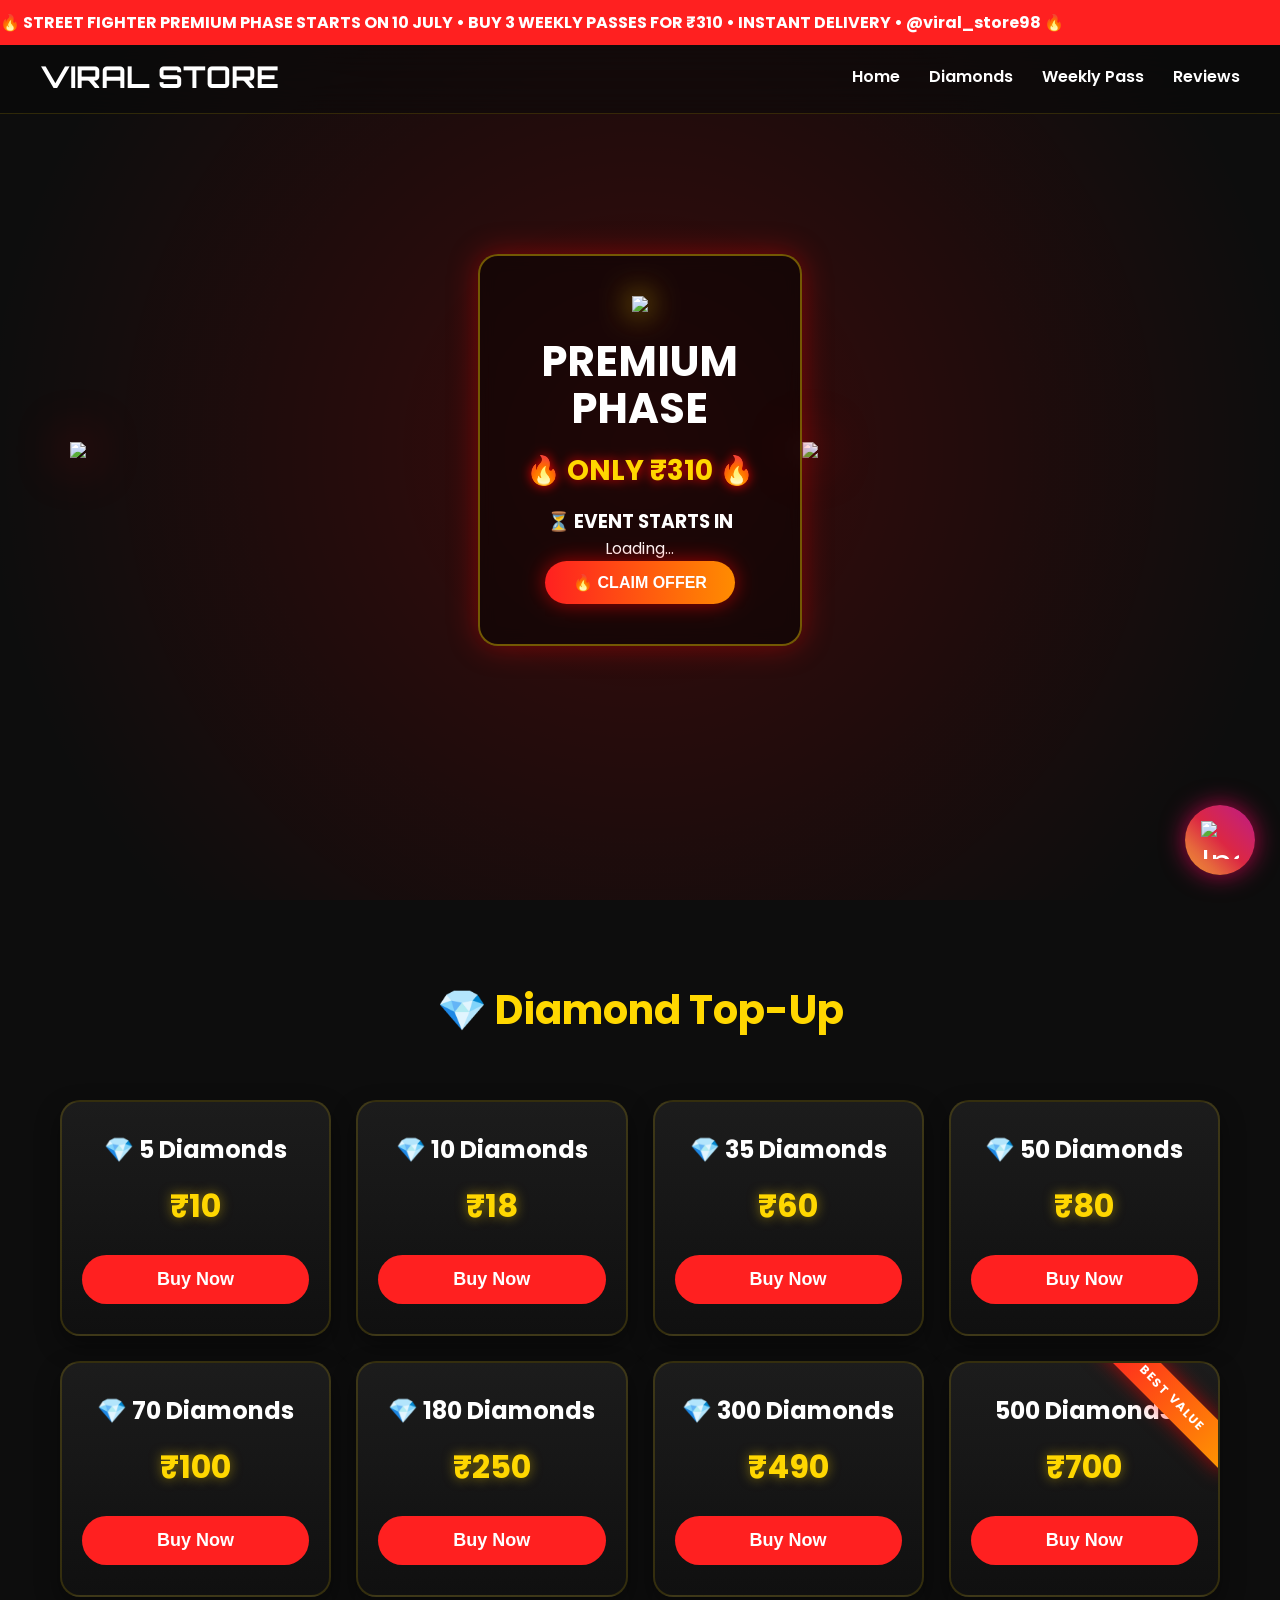
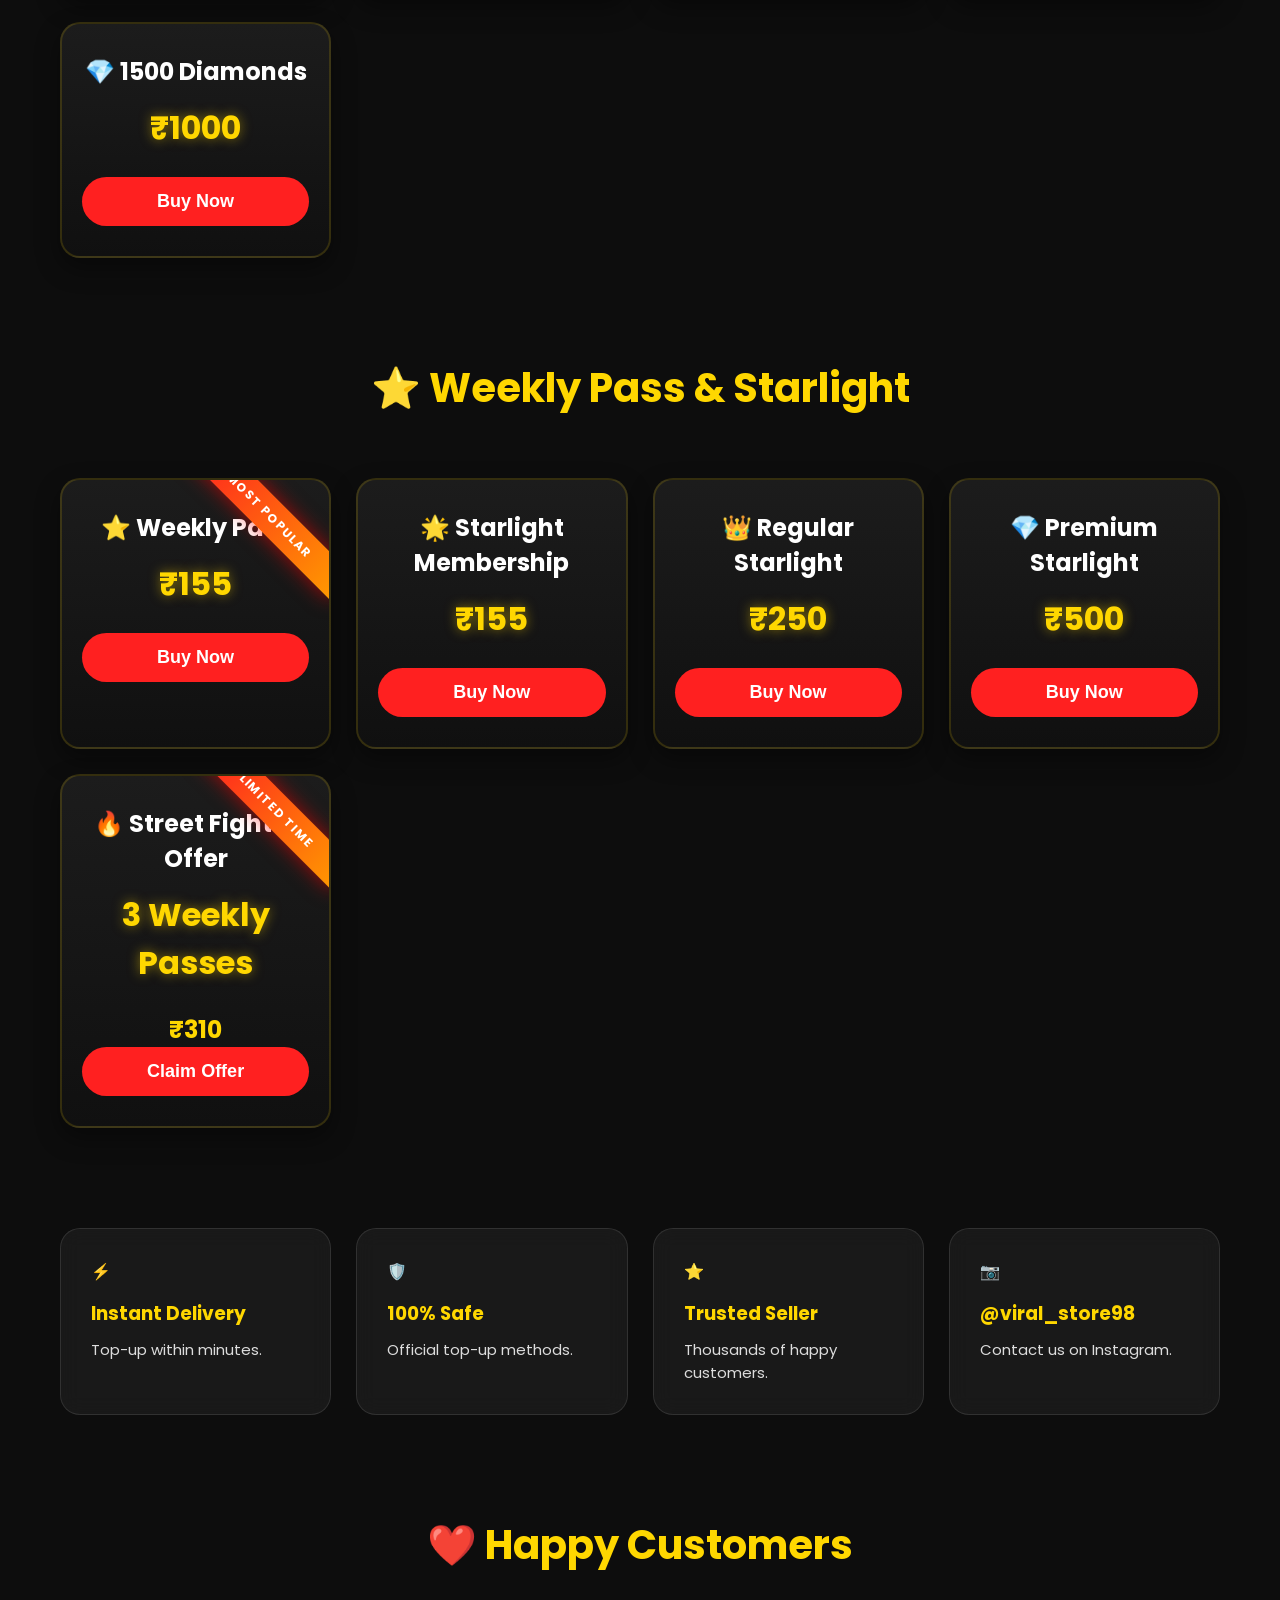
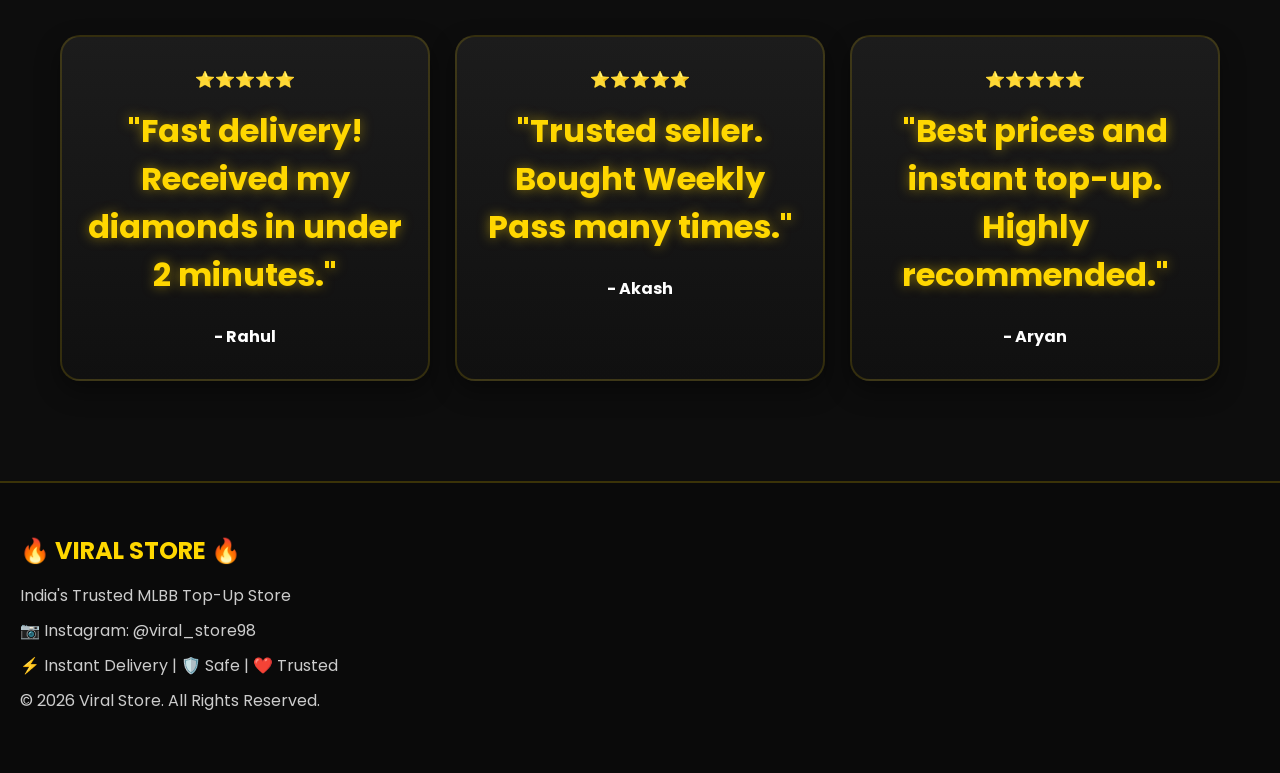
==== index.html @ a95eb8c6 "// ===== EVENT CONFIG =====  document.documentElement.style.setProperty( "--hero-bg", url('${eventDa" ====
<!DOCTYPE html>  <html lang="en">  
<head>  
  <link rel="preconnect" href="https://fonts.googleapis.com">  
<link rel="preconnect" href="https://fonts.gstatic.com" crossorigin>  <link href="https://fonts.googleapis.com/css2?family=Orbitron:wght@500;700;900&family=Poppins:wght@300;400;500;600&display=swap" rel="stylesheet">  
    <meta charset="UTF-8">  
    <meta name="viewport" content="width=device-width, initial-scale=1.0">  
    <title>Viral Store</title>  <link rel="stylesheet" href="style.css">

</head>  <body>  
<div class="announcement">  🔥 STREET FIGHTER PREMIUM PHASE STARTS ON 10 JULY • BUY 3 WEEKLY PASSES FOR ₹310 • INSTANT DELIVERY • @viral_store98 🔥

</div>  
<nav>  
    <div class="logo">  
        VIRAL STORE  
    </div>  <div class="menu">  
    <a href="#home">Home</a>  
    <a href="#diamonds">Diamonds</a>  
    <a href="#weekly">Weekly Pass</a>  
    <a href="#reviews">Reviews</a>  
</div>

</nav>  <section id="home">  <div class="hero">  <img src="images/ryu.png" class="fighter left">  <div class="hero-center">  <img src="images/logo.png" class="hero-logo">  <h1 id="eventName"></h1>  <h2>PREMIUM PHASE</h2>  <p id="eventOffer"></p>  <div class="hero-price">🔥 ONLY ₹310 🔥</div> <div class="countdown-box">

<h3>⏳ EVENT STARTS IN</h3>

<div id="countdown">Loading...</div>

</div> <button onclick="location.href='#weekly'">  
🔥 CLAIM OFFER  
</button>  </div>  <img src="images/chunli.png" class="fighter right">  </div>  </section>  <section id="diamonds">  <h2 class="section-title">💎 Diamond Top-Up</h2>  <div class="cards">  <div class="card">  
<h3>💎 5 Diamonds</h3>  
<p>₹10</p>  
<button onclick="location.href='order.html?package=5 Diamonds - ₹10'">  
Buy Now  
</button>  
</div>  <div class="card">  
<h3>💎 10 Diamonds</h3>  
<p>₹18</p>  
<button onclick="location.href='order.html?package=10 Diamonds - ₹18'">  
Buy Now  
</button>  
</div>  <div class="card">  
<h3>💎 35 Diamonds</h3>  
<p>₹60</p>  
<button onclick="location.href='order.html?package=35 Diamonds - ₹60'">  
Buy Now  
</button>  
</div>  <div class="card">  
<h3>💎 50 Diamonds</h3>  
<p>₹80</p>  
<button onclick="location.href='order.html?package=50 Diamonds - ₹80'">  
Buy Now  
</button>  
</div>  <div class="card">  
<h3>💎 70 Diamonds</h3>  
<p>₹100</p>  
<button onclick="location.href='order.html?package=70 Diamonds - ₹100'">  
Buy Now  
</button>  
</div>  <div class="card">  
<h3>💎 180 Diamonds</h3>  
<p>₹250</p>  
<button onclick="location.href='order.html?package=180 Diamonds - ₹250'">  
Buy Now  
</button>  
</div>  
<div class="card">  
<h3>💎 300 Diamonds</h3>  
<p>₹490</p>  
<button onclick="location.href='order.html?package=300 Diamonds - ₹490'">  
Buy Now  
</button>  
</div>  
<div class="card">  <div class="badge">BEST VALUE</div>  <h3>500 Diamonds</h3>  
<p>₹700</p>  <button onclick="location.href='order.html?package=500 Diamonds - ₹700'">  
Buy Now  
</button>  </div>  <div class="card">  
<h3>💎 1500 Diamonds</h3>  
<p>₹1000</p>  
<button onclick="location.href='order.html?package=1500 Diamonds - ₹1000'">  
Buy Now  
</button>  
</div>  
</div>  </section>  <section id="weekly">  <h2 class="section-title">⭐ Weekly Pass & Starlight</h2>  <div class="cards">  <div class="card popular">  <div class="badge">MOST POPULAR</div>  <h3>⭐ Weekly Pass</h3>  <p>₹155</p>  <button onclick="location.href='order.html?package=Weekly Pass - ₹155'">  
Buy Now  
</button>  </div>  <div class="card">  
<h3>🌟 Starlight Membership</h3>  
<p>₹155</p>  
<button onclick="location.href='order.html?package=Starlight Membership - ₹155'">  
Buy Now  
</button>  
</div>  <div class="card">  
<h3>👑 Regular Starlight</h3>  
<p>₹250</p>  
<button onclick="location.href='order.html?package=Regular Starlight - ₹250'">  
Buy Now  
</button>  
</div>  <div class="card">  
<h3>💎 Premium Starlight</h3>  
<p>₹500</p>  
<button onclick="location.href='order.html?package=Premium Starlight - ₹500'">  
Buy Now  
</button>  
</div>  <div class="card offer-card">  
<div class="badge">LIMITED TIME</div>  
<h3>🔥 Street Fighter Offer</h3>  
<p>3 Weekly Passes</p>  
<h2 style="color:gold;">₹310</h2>  
<button onclick="location.href='order.html?package=Street Fighter Offer - 3 Weekly Passes - ₹310'">  
Claim Offer  
</button>  
</div>  </div>  </section>  
<section class="trust">  <div class="trust-box">  
⚡<br>  
<h3>Instant Delivery</h3>  
<p>Top-up within minutes.</p>  
</div>  <div class="trust-box">  
🛡️<br>  
<h3>100% Safe</h3>  
<p>Official top-up methods.</p>  
</div>  <div class="trust-box">  
⭐<br>  
<h3>Trusted Seller</h3>  
<p>Thousands of happy customers.</p>  
</div>  <div class="trust-box">  
📷<br>  
<h3>@viral_store98</h3>  
<p>Contact us on Instagram.</p>  
</div>  </section>  
<section id="reviews">  <h2 class="section-title">❤️ Happy Customers</h2>  <div class="cards">  <div class="card">  
⭐⭐⭐⭐⭐  
<p>"Fast delivery! Received my diamonds in under 2 minutes."</p>  
<h4>- Rahul</h4>  
</div>  <div class="card">  
⭐⭐⭐⭐⭐  
<p>"Trusted seller. Bought Weekly Pass many times."</p>  
<h4>- Akash</h4>  
</div>  <div class="card">  
⭐⭐⭐⭐⭐  
<p>"Best prices and instant top-up. Highly recommended."</p>  
<h4>- Aryan</h4>  
</div>  </div>  </section>  <footer>  <h2>🔥 VIRAL STORE 🔥</h2>  <p>India's Trusted MLBB Top-Up Store</p>  <p>📷 Instagram: @viral_store98</p>  <p>⚡ Instant Delivery | 🛡️ Safe | ❤️ Trusted</p>  <p>© 2026 Viral Store. All Rights Reserved.</p>  </footer>  
<a href="https://instagram.com/viral_store98"
class="insta-btn"
target="_blank">

<img src="images/instagram.png" alt="Instagram">

</a>
<script src="event.js"></script>  
<script src="script.js"></script>  
<div id="offerPopup" class="popup">  <div class="popup-box">  <span class="close" onclick="closePopup()">×</span>

<h2>🔥 STREET FIGHTER PREMIUM PHASE</h2>  <p>Buy 3 Weekly Passes</p>  <h1>₹310</h1>  <button onclick="location.href='order.html?package=offer310'">  
CLAIM OFFER  
</button>  </div>  </div>  
</body>  
</html>
---- style.css ----
*{
margin:0;
padding:0;
box-sizing:border-box;
}



html{
scroll-behavior:smooth;
}

body{
background:#0d0d0d;
font-family:'Poppins',sans-serif;
color:white;
}

nav{
position:fixed;
top:0;
left:0;
width:100%;
display:flex;
justify-content:space-between;
align-items:center;
padding:18px 40px;

background:rgba(10,10,10,.55);
backdrop-filter:blur(18px);
-webkit-backdrop-filter:blur(18px);

border-bottom:1px solid rgba(255,215,0,.15);

z-index:9999;
transition:.35s;
}

.logo{
color:#fff;
font-size:30px;
font-family:'Orbitron',sans-serif;
font-weight:bold;
}

.menu a{
color:white;
text-decoration:none;
margin-left:25px;
font-weight:600;
position:relative;
transition:.3s;
}

.menu a:hover{
color:gold;
}
.menu a::after{
content:"";
position:absolute;
left:0;
bottom:-6px;
width:0;
height:2px;
background:gold;
transition:.3s;
}

.menu a:hover::after{
width:100%;
}
#home{
height:100vh;
background:
linear-gradient(
rgba(0,0,0,.35),
rgba(0,0,0,.75),
rgba(0,0,0,.95)
),
var(--hero-bg);

background-size:cover;
background-position:center;
background-attachment:fixed;

display:flex;
justify-content:center;
align-items:center;
text-align:center;

overflow:hidden;
position:relative;
}
.hero h1{
font-size:42px;
font-family:'Orbitron',sans-serif;
color:white;
text-shadow:0 0 20px red;
letter-spacing:2px;
}

.hero-center h2{
font-size:42px;
line-height:1.1;
margin-bottom:15px;
}

.hero p{
font-size:18px;
font-weight:bold;
color:white;
margin-bottom:18px;
}

.hero button{
padding:12px 28px;
font-size:16px;
font-weight:bold;
background:linear-gradient(90deg,#ff2020,#ff8c00);
color:white;
border:none;
border-radius:50px;
cursor:pointer;
transition:.3s;
box-shadow:0 0 20px rgba(255,0,0,.6);
}

.hero button:hover{
transform:scale(1.05);
box-shadow:0 0 30px rgba(255,140,0,.9);
}

.hero{
display:flex;
justify-content:space-between;
align-items:center;
width:100%;
padding:0 40px;
}

.hero-center{
text-align:center;
background:rgba(0,0,0,0.45);
backdrop-filter:blur(8px);
padding:40px;
border-radius:20px;
border:2px solid rgba(255,215,0,0.4);
box-shadow:0 0 30px rgba(255,0,0,0.4);
max-width:600px;
}
.hero-logo{
width:120px;
margin-bottom:20px;
filter:drop-shadow(0 0 15px gold);
}

.hero-price{
font-size:28px;
font-weight:bold;
color:#FFD700;
margin:15px 0;
text-shadow:0 0 12px red;
}
.fighter{
width:580px;
max-height:85vh;
object-fit:contain;
animation:float 3s ease-in-out infinite;
filter:drop-shadow(0 0 25px rgba(255,0,0,.8));
pointer-events:none;
user-select:none;
}

.left{
margin-left:30px;
}

.right{
margin-right:30px;
}

@keyframes float{

0%{transform:translateY(0px);}

50%{transform:translateY(-12px);}

100%{transform:translateY(0px);}

}

@media (max-width:900px){

#home{
height:100vh;
background:
linear-gradient(
rgba(0,0,0,.35),
rgba(0,0,0,.75),
rgba(0,0,0,.95)
),
url("images/streetfighter-bg.jpg");

background-size:cover;
background-position:center;
background-repeat:no-repeat;
background-attachment:fixed;

display:flex;
justify-content:center;
align-items:center;
overflow:hidden;
position:relative;
}

.hero{
position:relative;
display:flex;
justify-content:center;
align-items:center;
padding:0;
}

.hero-center{
width:65%;
max-width:none;
z-index:10;
}

.fighter{
position:absolute;
width:210px;
display:block;
z-index:5;
}

.left{
left:-70px;
bottom:40px;
}

.right{
right:-70px;
bottom:40px;
}

}
.section-title{
text-align:center;
font-size:40px;
color:gold;
margin:80px 0 40px;
}

.cards{
display:grid;
grid-template-columns:repeat(auto-fit,minmax(220px,1fr));
gap:25px;
max-width:1200px;
margin:auto;
padding:20px;
}

.card{
position:relative;
background:linear-gradient(180deg,#1c1c1c,#101010);
border:2px solid rgba(255,215,0,.15);
border-radius:20px;
padding:30px 20px;
text-align:center;
overflow:hidden;
transition:.35s;
box-shadow:0 10px 25px rgba(0,0,0,.4);
}

.card::before{
content:"";
position:absolute;
top:0;
left:-100%;
width:100%;
height:100%;
background:linear-gradient(
90deg,
transparent,
rgba(255,255,255,.15),
transparent
);
transition:.6s;
}

.card:hover::before{
left:100%;
}

.card:hover{
transform:translateY(-10px) scale(1.03);
border-color:gold;
box-shadow:0 0 30px rgba(255,0,0,.5);
}

.card h3{
font-size:24px;
margin-bottom:12px;
color:white;
}

.card p{
font-size:32px;
font-weight:bold;
color:gold;
margin:15px 0 25px;
text-shadow:0 0 12px rgba(255,215,0,.5);
}

.card button{
width:100%;
padding:14px;
border:none;
border-radius:30px;
background:#ff2020;
color:white;
font-size:18px;
font-weight:bold;
cursor:pointer;
transition:.3s;
}

.card button:hover{
background:#ff9800;
}

.trust{
display:grid;
grid-template-columns:repeat(auto-fit,minmax(220px,1fr));
gap:25px;
max-width:1200px;
margin:60px auto;
padding:20px;
}

.trust-box{
background:rgba(255,255,255,.05);
padding:30px;
border-radius:20px;
border:1px solid rgba(255,255,255,.1);
backdrop-filter:blur(10px);
transition:.3s;
}

.trust-box:hover{
transform:translateY(-8px);
box-shadow:0 0 25px rgba(255,0,0,.5);
}

.trust-box h3{
margin:15px 0 10px;
color:gold;
}

.trust-box p{
color:#ddd;
font-size:15px;
}
.insta-btn{

position:fixed;

bottom:25px;

right:25px;

width:70px;

height:70px;

background:linear-gradient(45deg,#f09433,#e6683c,#dc2743,#cc2366,#bc1888);

border-radius:50%;

display:flex;

justify-content:center;

align-items:center;

font-size:34px;

text-decoration:none;

color:white;

box-shadow:0 0 25px rgba(255,0,100,.7);

z-index:9999;

animation:pulse 2s infinite;

transition:.3s;

}
.insta-btn img{
width:38px;
height:38px;
display:block;
}

.insta-btn:hover{

transform:scale(1.15);

}

@keyframes pulse{

0%{box-shadow:0 0 15px rgba(255,0,100,.4);}

50%{box-shadow:0 0 35px rgba(255,0,100,1);}

100%{box-shadow:0 0 15px rgba(255,0,100,.4);}

}
.announcement{

background:#ff2020;

color:white;

padding:10px 0;

font-weight:bold;

overflow:hidden;

white-space:nowrap;

position:fixed;

top:0;

left:0;

width:100%;

z-index:99999;

}

.announcement{

animation:slideText 15s linear infinite;

}

nav{

margin-top:40px;

}

@keyframes slideText{

0%{
transform:translateX(100%);
}

100%{
transform:translateX(-100%);
}

}
footer{
margin-top:80px;
padding:50px 20px;
background:#0a0a0a;
border-top:2px solid rgba(255,215,0,.2);
}

footer h2{
color:gold;
margin-bottom:15px;
}

footer p{
margin:10px 0;
color:#ccc;
}
@keyframes heroTitle{

from{
opacity:0;
transform:translateY(50px);
}

to{
opacity:1;
transform:translateY(0);
}

}
#home::before{
content:"";
position:absolute;
top:-20%;
left:-20%;
width:140%;
height:140%;
background:
radial-gradient(circle, rgba(255,0,0,.18) 0%, transparent 60%);
animation:bgGlow 8s ease-in-out infinite alternate;
pointer-events:none;
}

@keyframes bgGlow{
0%{
transform:scale(1) translate(-20px,-20px);
}

100%{
transform:scale(1.2) translate(20px,20px);
}
}

.hero,
.hero-center{
position:relative;
z-index:2;
}
.badge{
position:absolute;
top:18px;
right:-42px;
background:linear-gradient(90deg,#ff2020,#ff9800);
color:white;
padding:8px 45px;
font-size:12px;
font-weight:bold;
transform:rotate(45deg);
box-shadow:0 0 20px rgba(255,0,0,.6);
letter-spacing:1px;
z-index:10;
}
.popup{
display:none;
position:fixed;
top:0;
left:0;
width:100%;
height:100%;
background:rgba(0,0,0,.75);
justify-content:center;
align-items:center;
z-index:99999;
}

.popup-box{
background:#161616;
padding:35px;
border-radius:20px;
text-align:center;
border:2px solid gold;
box-shadow:0 0 35px red;
max-width:350px;
width:90%;
animation:popup .35s ease;
}

.popup-box h2{
color:gold;
margin-bottom:15px;
}

.popup-box h1{
color:#ff4040;
margin:20px 0;
font-size:42px;
}

.popup-box button{
width:100%;
padding:15px;
background:#ff2020;
color:white;
border:none;
border-radius:10px;
font-size:18px;
cursor:pointer;
}

.close{
float:right;
font-size:30px;
cursor:pointer;
}

@keyframes popup{
from{
transform:scale(.7);
opacity:0;
}
to{
transform:scale(1);
opacity:1;
}
}
/* ===== LOADER ===== */

#loader{
position:fixed;
top:0;
left:0;
width:100%;
height:100%;
background:#080808;
display:flex;
justify-content:center;
align-items:center;
z-index:999999;
transition:opacity .6s;
}

.loader-content{
text-align:center;
}

.loader-logo{
width:120px;
margin-bottom:20px;
filter:drop-shadow(0 0 20px gold);
}

.loader-content h1{
font-family:'Orbitron',sans-serif;
color:white;
font-size:38px;
letter-spacing:3px;
margin-bottom:20px;
}

.loader-bar{
width:240px;
height:8px;
background:#222;
border-radius:20px;
overflow:hidden;
margin:auto;
}

.loader-fill{
height:100%;
width:0%;
background:linear-gradient(90deg,#ff2020,#ff9800,#ffd700);
animation:loading 2s linear forwards;
}

.loader-content p{
margin-top:18px;
color:#aaa;
font-size:16px;
}

@keyframes loading{
from{width:0%;}
to{width:100%;}
}
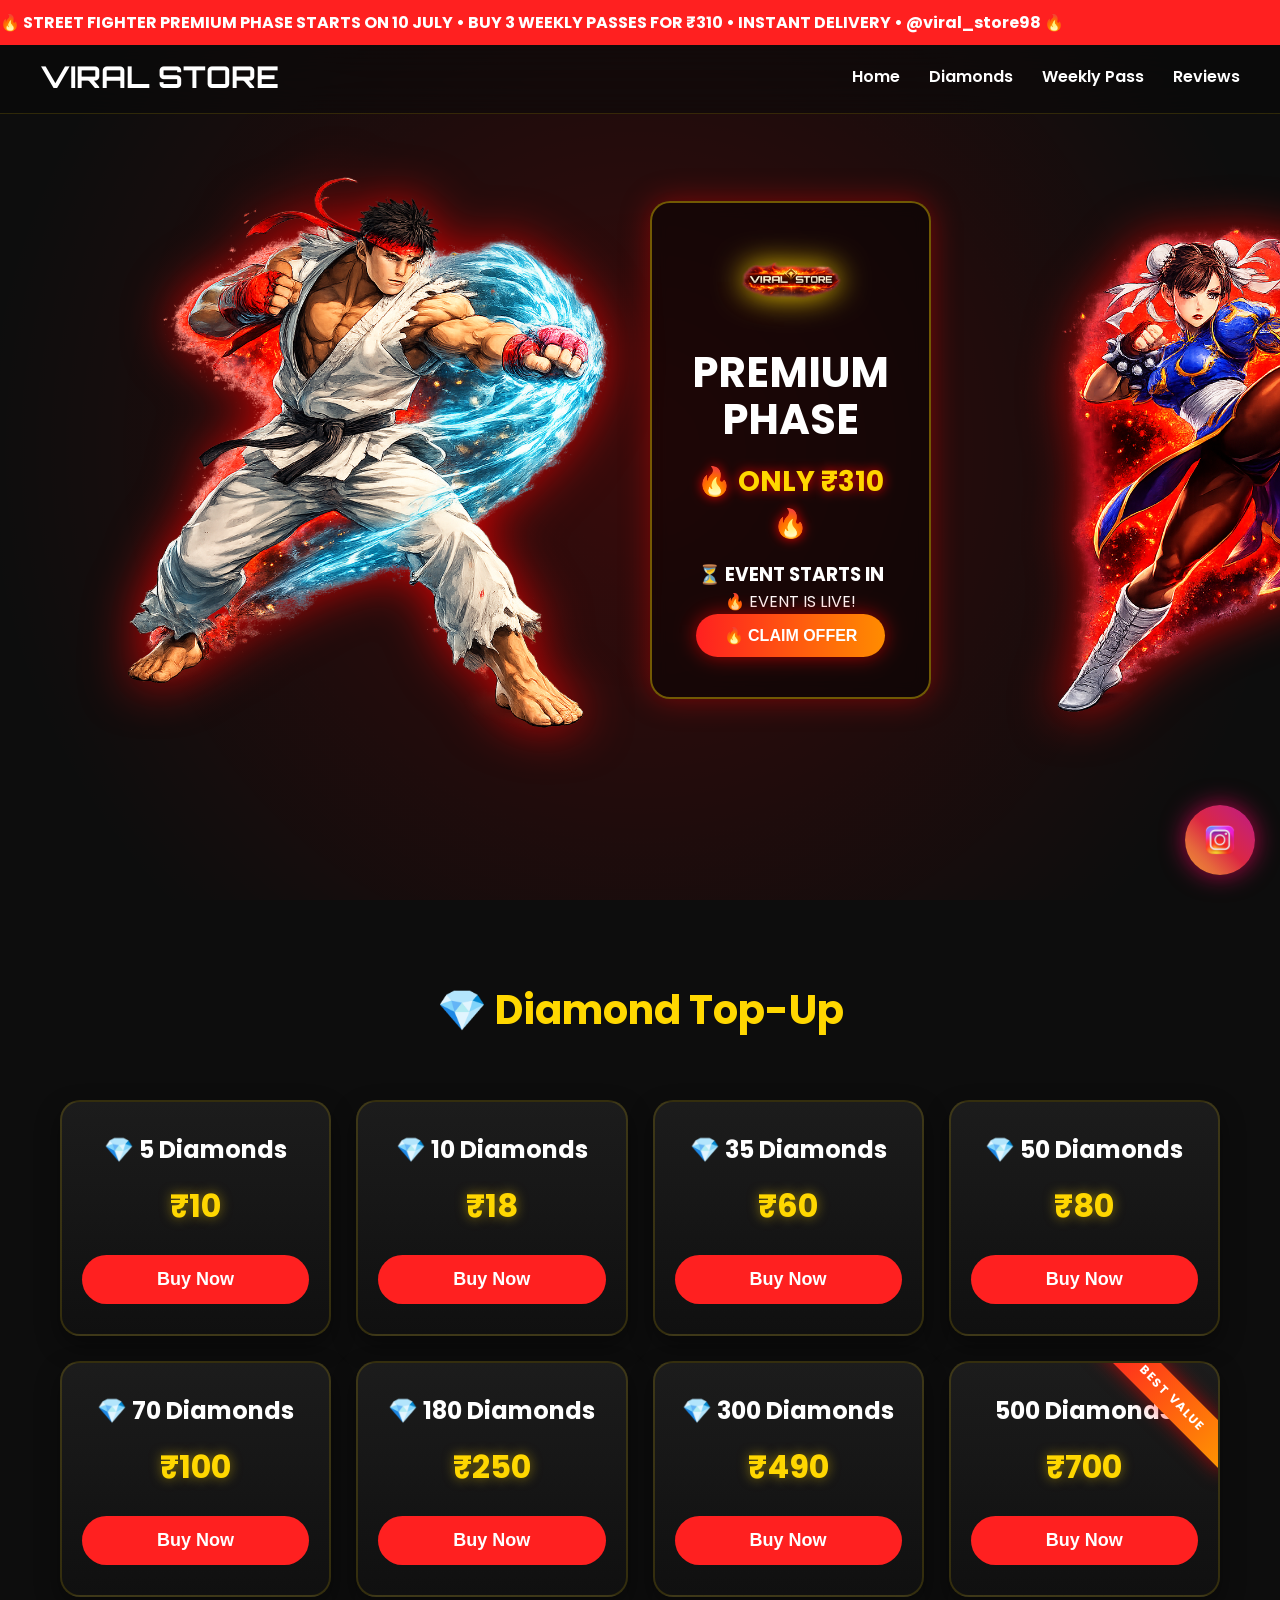
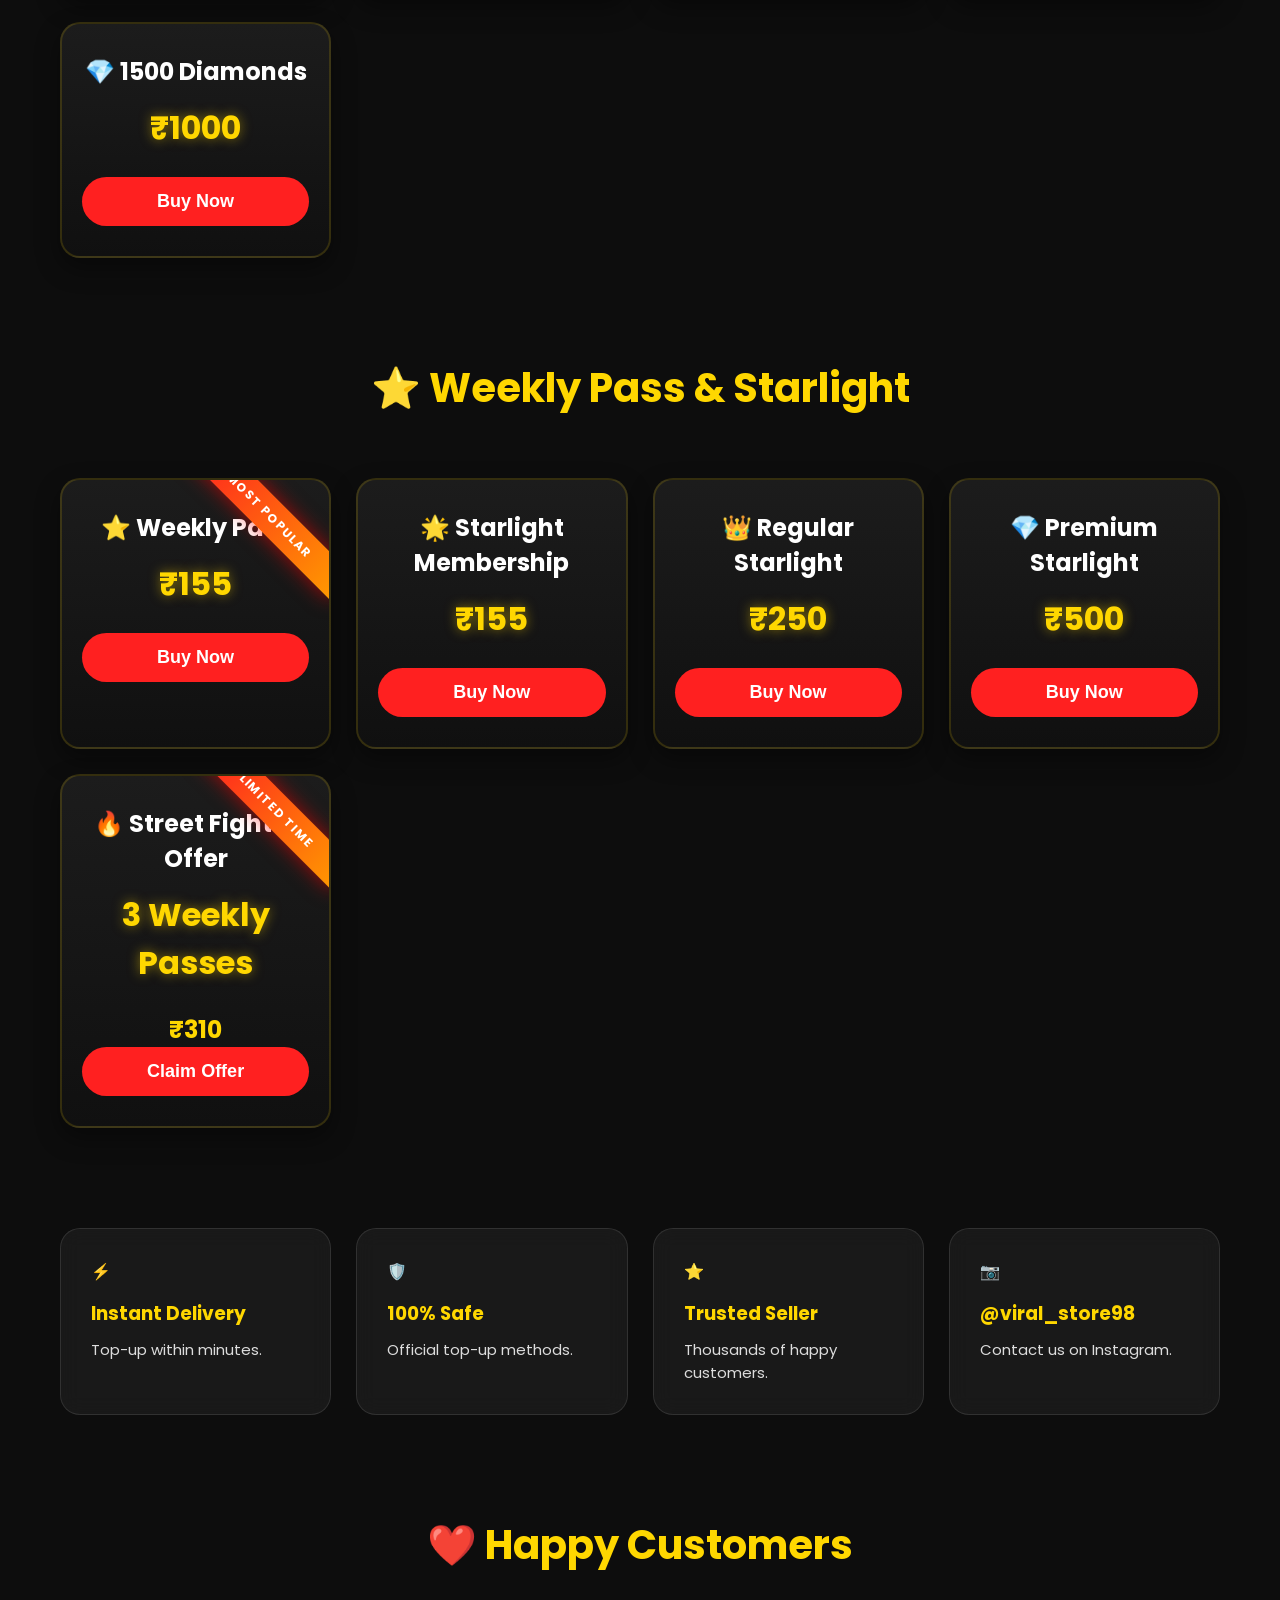
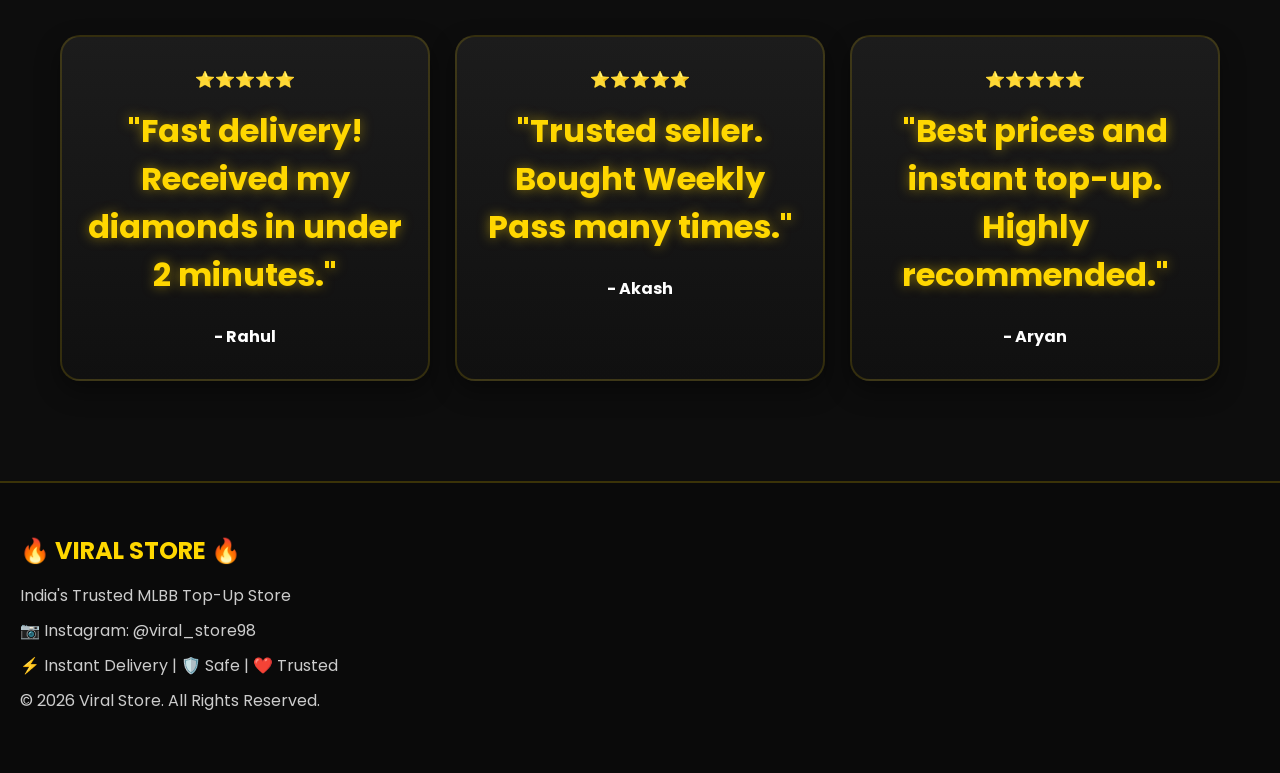
==== commit ad9258f8: "Update index.html" ====
--- a/index.html
+++ b/index.html
@@ -20,7 +20,7 @@
     <a href="#reviews">Reviews</a>  
 </div>
 
-</nav>  <section id="home">  <div class="hero">  <img src="images/ryu.png" class="fighter left">  <div class="hero-center">  <img src="images/logo.png" class="hero-logo">  <h1 id="eventName"></h1>  <h2>PREMIUM PHASE</h2>  <p id="eventOffer"></p>  <div class="hero-price">🔥 ONLY ₹310 🔥</div> <div class="countdown-box">
+</nav>  <section id="home">  <div class="hero">  <img src="ryu.png" class="fighter left">  <div class="hero-center">  <img src="logo.png" class="hero-logo">  <h1 id="eventName"></h1>  <h2>PREMIUM PHASE</h2>  <p id="eventOffer"></p>  <div class="hero-price">🔥 ONLY ₹310 🔥</div> <div class="countdown-box">
 
 <h3>⏳ EVENT STARTS IN</h3>
 
@@ -28,7 +28,7 @@
 
 </div> <button onclick="location.href='#weekly'">  
 🔥 CLAIM OFFER  
-</button>  </div>  <img src="images/chunli.png" class="fighter right">  </div>  </section>  <section id="diamonds">  <h2 class="section-title">💎 Diamond Top-Up</h2>  <div class="cards">  <div class="card">  
+</button>  </div>  <img src="chunli.png" class="fighter right">  </div>  </section>  <section id="diamonds">  <h2 class="section-title">💎 Diamond Top-Up</h2>  <div class="cards">  <div class="card">  
 <h3>💎 5 Diamonds</h3>  
 <p>₹10</p>  
 <button onclick="location.href='order.html?package=5 Diamonds - ₹10'">  
@@ -145,7 +145,7 @@
 class="insta-btn"
 target="_blank">
 
-<img src="images/instagram.png" alt="Instagram">
+<img src="instagram.png" alt="Instagram">
 
 </a>
 <script src="event.js"></script>  
@@ -156,4 +156,4 @@
 CLAIM OFFER  
 </button>  </div>  </div>  
 </body>  
-</html>+</html>
